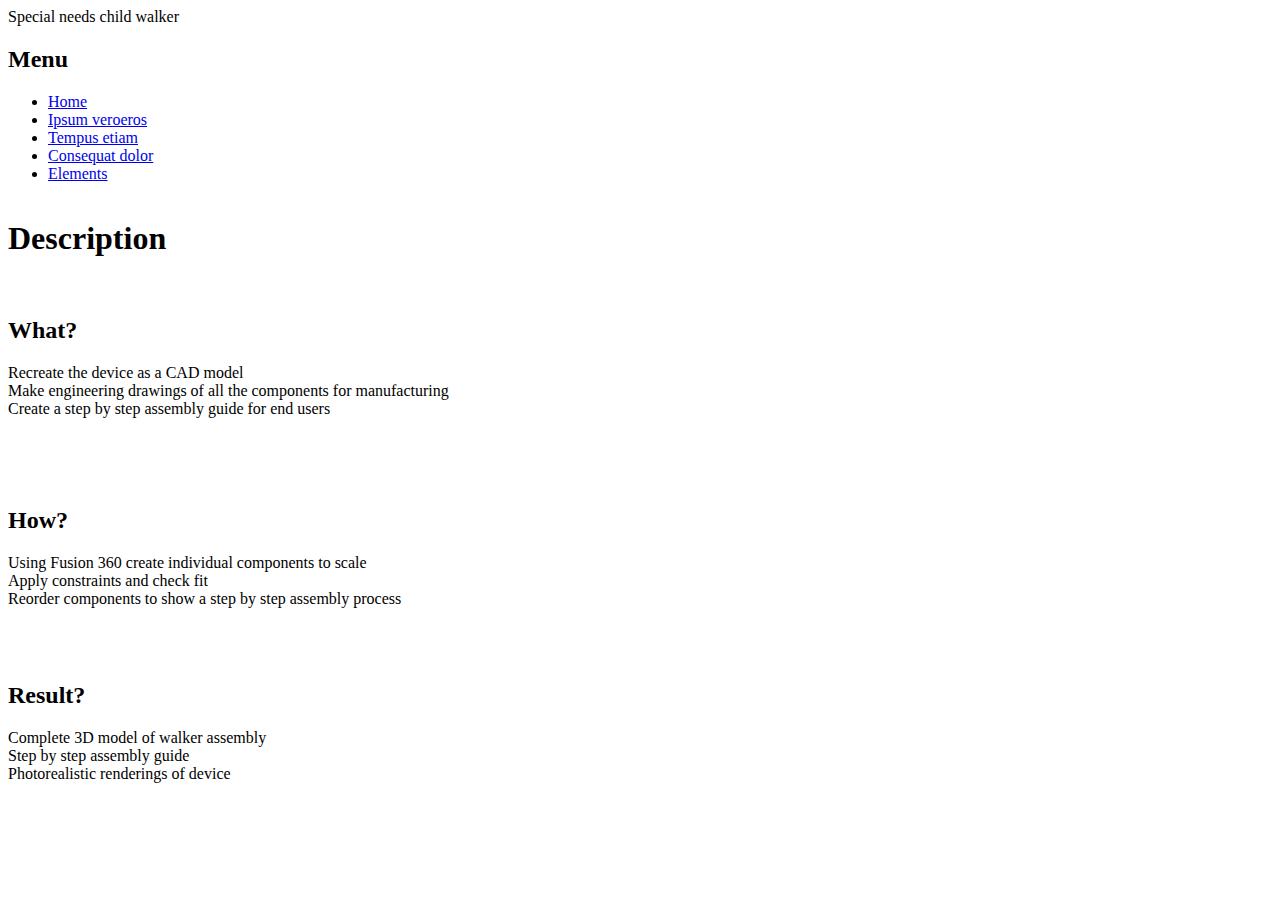
==== generic5.html @ 065f98c3 "Add files via upload" ====
<!DOCTYPE html>
<!--
	Phantom by HTML5 UP
	html5up.net | @ajlkn
	Free for personal and commercial use under the CCA 3.0 license (html5up.net/license)
-->
<html>
  <head>
    <title>Special needs child walker</title>
    <meta charset="utf-8" />
    <meta
      name="viewport"
      content="width=device-width, initial-scale=1, user-scalable=no"
    />
    <link rel="stylesheet" href="assets/css/main.css" />
    <noscript
      ><link rel="stylesheet" href="assets/css/noscript.css"
    /></noscript>
  </head>
  <body class="is-preload">
    <!-- Wrapper -->
    <div id="wrapper">
      <!-- Header -->
      <header id="header">
        <div class="inner">
          <!-- Logo -->
          <span class="logo"> Special needs child walker</span>
          </a>

          <!-- Nav -->
          
        </div>
      </header>

      <!-- Menu -->
      <nav id="menu">
        <h2>Menu</h2>
        <ul>
          <li><a href="index.html">Home</a></li>
          <li><a href="generic.html">Ipsum veroeros</a></li>
          <li><a href="generic.html">Tempus etiam</a></li>
          <li><a href="generic.html">Consequat dolor</a></li>
          <li><a href="elements.html">Elements</a></li>
        </ul>
      </nav>

      <!-- Main -->
      <div id="main">
        <div class="inner" style="overflow: hidden; display: inline-block;">
          <h1>Description</h1>
          <span class="image"><img src="images/W1.jpg" alt="" 
		
			/></span>
          <h2>What?</h2>
			<p>
            <li>Recreate the device as a CAD model</li>
			<li>Make engineering drawings of all the components for manufacturing</li>
			<li>Create a step by step assembly guide for end users</li>
          </p>
			<span class="image"><img src="images/W2.png" alt="" style="padding-bottom: 50px;" />
         
				<h2>How?</h2>
		 <li>Using Fusion 360 create individual components to scale</li>
			<li>Apply constraints and check fit</li>
			<li>Reorder components to show a step by step assembly process</li>
			<span class="Image"><img src="images/W3.jpg" alt="" style="padding-top: 25px; padding-bottom: 25px;" />
			<h2>Result?</h2>
			<li>Complete 3D model of walker assembly</li>
			<li>Step by step assembly guide</li>
			<li>Photorealistic renderings of device</li>
        </div>
      </div>

      <!-- Footer -->
      
    </div>

    <!-- Scripts -->
    <script src="assets/js/jquery.min.js"></script>
    <script src="assets/js/browser.min.js"></script>
    <script src="assets/js/breakpoints.min.js"></script>
    <script src="assets/js/util.js"></script>
    <script src="assets/js/main.js"></script>
  </body>
</html>
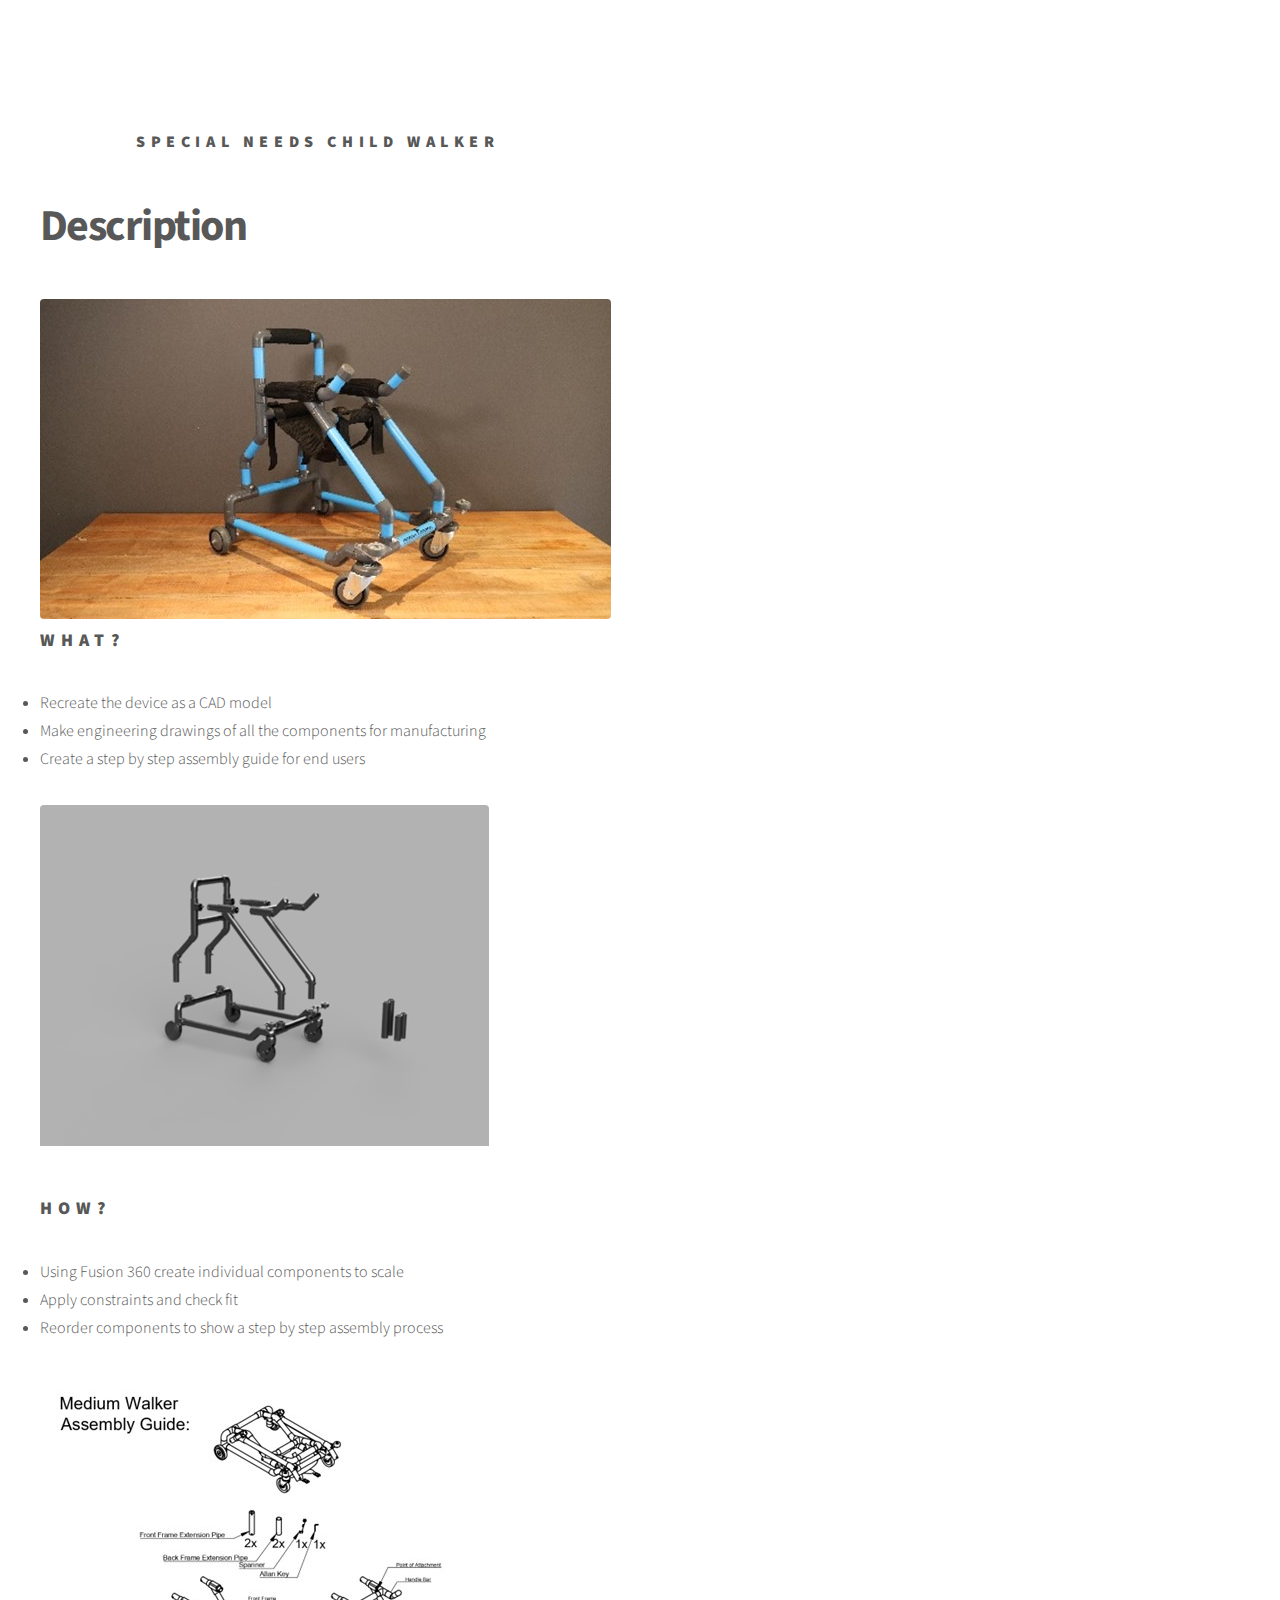
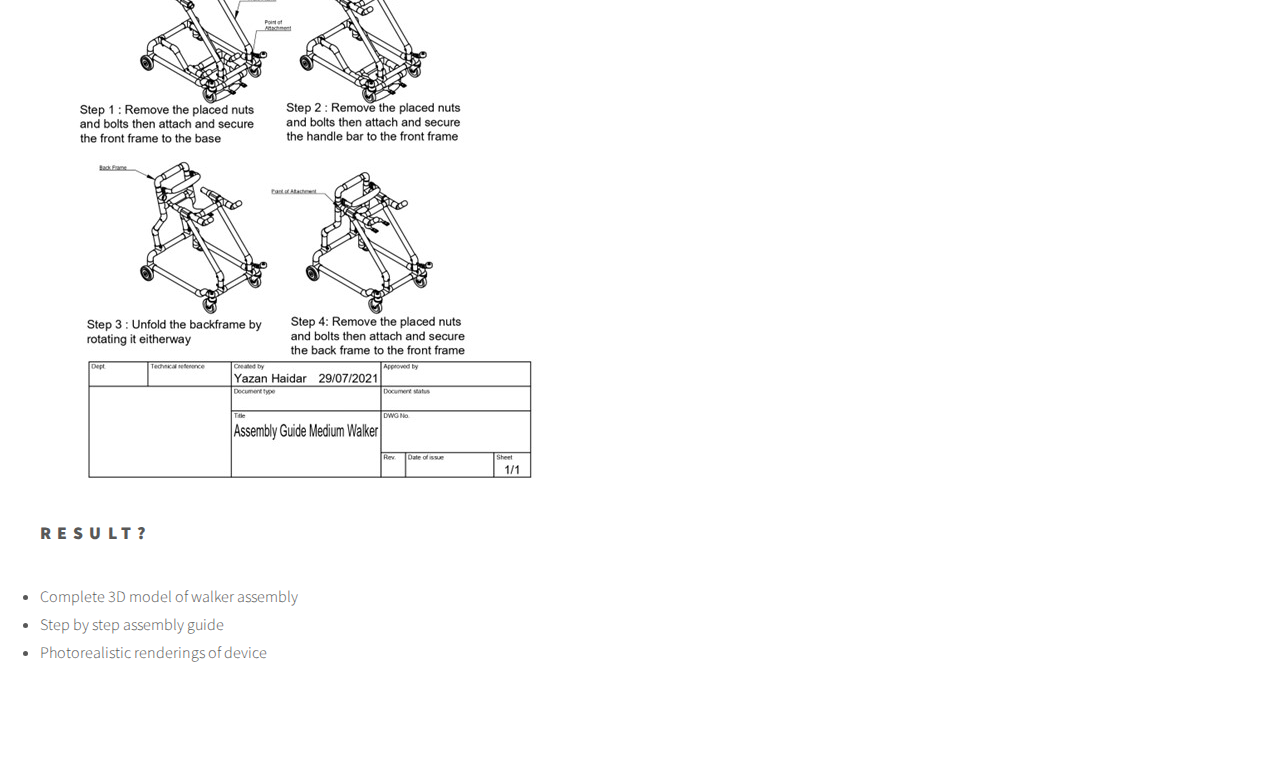
==== commit 926e50ba: "Update generic5.html" ====
--- a/generic5.html
+++ b/generic5.html
@@ -48,7 +48,7 @@
       <div id="main">
         <div class="inner" style="overflow: hidden; display: inline-block;">
           <h1>Description</h1>
-          <span class="image"><img src="images/W1.jpg" alt="" 
+          <span class="image"><img src="images/W1.JPG" alt="" 
 		
 			/></span>
           <h2>What?</h2>
--- a/assets/css/main.css
+++ b/assets/css/main.css
@@ -0,0 +1,3329 @@
+@import url(fontawesome-all.min.css);
+@import url("https://fonts.googleapis.com/css?family=Source+Sans+Pro:300,700,900");
+
+/*
+	Phantom by HTML5 UP
+	html5up.net | @ajlkn
+	Free for personal and commercial use under the CCA 3.0 license (html5up.net/license)
+*/
+
+html, body, div, span, applet, object,
+iframe, h1, h2, h3, h4, h5, h6, p, blockquote,
+pre, a, abbr, acronym, address, big, cite,
+code, del, dfn, em, img, ins, kbd, q, s, samp,
+small, strike, strong, sub, sup, tt, var, b,
+u, i, center, dl, dt, dd, ol, ul, li, fieldset,
+form, label, legend, table, caption, tbody,
+tfoot, thead, tr, th, td, article, aside,
+canvas, details, embed, figure, figcaption,
+footer, header, hgroup, menu, nav, output, ruby,
+section, summary, time, mark, audio, video {
+	margin: 0;
+	padding: 0;
+	border: 0;
+	font-size: 100%;
+	font: inherit;
+	vertical-align: baseline;}
+
+article, aside, details, figcaption, figure,
+footer, header, hgroup, menu, nav, section {
+	display: block;}
+
+body {
+	line-height: 1;
+}
+
+ol, ul {
+	list-style: none;
+}
+
+blockquote, q {
+	quotes: none;
+}
+
+	blockquote:before, blockquote:after, q:before, q:after {
+		content: '';
+		content: none;
+	}
+
+table {
+	border-collapse: collapse;
+	border-spacing: 0;
+}
+
+body {
+	-webkit-text-size-adjust: none;
+}
+
+mark {
+	background-color: transparent;
+	color: inherit;
+}
+
+input::-moz-focus-inner {
+	border: 0;
+	padding: 0;
+}
+
+input, select, textarea {
+	-moz-appearance: none;
+	-webkit-appearance: none;
+	-ms-appearance: none;
+	appearance: none;
+}
+
+/* Basic */
+
+	@-ms-viewport {
+		width: device-width;
+	}
+
+	body {
+		-ms-overflow-style: scrollbar;
+	}
+
+	@media screen and (max-width: 480px) {
+
+		html, body {
+			min-width: 320px;
+		}
+
+	}
+
+	html {
+		box-sizing: border-box;
+	}
+
+	*, *:before, *:after {
+		box-sizing: inherit;
+	}
+
+	body {
+		background: #ffffff;
+	}
+
+		body.is-preload *, body.is-preload *:before, body.is-preload *:after {
+			-moz-animation: none !important;
+			-webkit-animation: none !important;
+			-ms-animation: none !important;
+			animation: none !important;
+			-moz-transition: none !important;
+			-webkit-transition: none !important;
+			-ms-transition: none !important;
+			transition: none !important;
+		}
+
+/* Type */
+
+	body, input, select, textarea {
+		color: #585858;
+		font-family: "Source Sans Pro", Helvetica, sans-serif;
+		font-size: 16pt;
+		font-weight: 300;
+		line-height: 1.75;
+	}
+
+		@media screen and (max-width: 1680px) {
+
+			body, input, select, textarea {
+				font-size: 14pt;
+			}
+
+		}
+
+		@media screen and (max-width: 1280px) {
+
+			body, input, select, textarea {
+				font-size: 12pt;
+			}
+
+		}
+
+	a {
+		-moz-transition: border-bottom-color 0.2s ease, color 0.2s ease;
+		-webkit-transition: border-bottom-color 0.2s ease, color 0.2s ease;
+		-ms-transition: border-bottom-color 0.2s ease, color 0.2s ease;
+		transition: border-bottom-color 0.2s ease, color 0.2s ease;
+		text-decoration: none;
+		color: #585858;
+		border-bottom: dotted 1px rgba(88, 88, 88, 0.5);
+	}
+
+		a:hover {
+			border-bottom-color: transparent;
+			color: #f2849e !important;
+		}
+
+	strong, b {
+		font-weight: 900;
+	}
+
+	em, i {
+		font-style: italic;
+	}
+
+	p {
+		margin: 0 0 2em 0;
+	}
+
+	h1 {
+		font-size: 2.75em;
+		font-weight: 700;
+		line-height: 1.3;
+		margin: 0 0 1em 0;
+		letter-spacing: -0.035em;
+	}
+
+		h1 a {
+			color: inherit;
+		}
+
+		@media screen and (max-width: 736px) {
+
+			h1 {
+				font-size: 2em;
+				margin: 0 0 1em 0;
+			}
+
+		}
+
+		@media screen and (max-width: 360px) {
+
+			h1 {
+				font-size: 1.75em;
+			}
+
+		}
+
+	h2, h3, h4, h5, h6 {
+		font-weight: 900;
+		line-height: 1.5;
+		margin: 0 0 2em 0;
+		text-transform: uppercase;
+		letter-spacing: 0.35em;
+	}
+
+		h2 a, h3 a, h4 a, h5 a, h6 a {
+			color: inherit;
+		}
+
+	h2 {
+		font-size: 1.1em;
+	}
+
+	h3 {
+		font-size: 1em;
+	}
+
+	h4 {
+		font-size: 0.8em;
+	}
+
+	h5 {
+		font-size: 0.8em;
+	}
+
+	h6 {
+		font-size: 0.8em;
+	}
+
+	@media screen and (max-width: 980px) {
+
+		h1 br, h2 br, h3 br, h4 br, h5 br, h6 br {
+			display: none;
+		}
+
+	}
+
+	@media screen and (max-width: 736px) {
+
+		h2 {
+			font-size: 1em;
+		}
+
+		h3 {
+			font-size: 0.8em;
+		}
+
+	}
+
+	sub {
+		font-size: 0.8em;
+		position: relative;
+		top: 0.5em;
+	}
+
+	sup {
+		font-size: 0.8em;
+		position: relative;
+		top: -0.5em;
+	}
+
+	blockquote {
+		border-left: solid 4px #c9c9c9;
+		font-style: italic;
+		margin: 0 0 2em 0;
+		padding: 0.5em 0 0.5em 2em;
+	}
+
+	code {
+		background: rgba(144, 144, 144, 0.075);
+		border-radius: 4px;
+		border: solid 1px #c9c9c9;
+		font-family: "Courier New", monospace;
+		font-size: 0.9em;
+		margin: 0 0.25em;
+		padding: 0.25em 0.65em;
+	}
+
+	pre {
+		-webkit-overflow-scrolling: touch;
+		font-family: "Courier New", monospace;
+		font-size: 0.9em;
+		margin: 0 0 2em 0;
+	}
+
+		pre code {
+			display: block;
+			line-height: 1.75;
+			padding: 1em 1.5em;
+			overflow-x: auto;
+		}
+
+	hr {
+		border: 0;
+		border-bottom: solid 1px #c9c9c9;
+		margin: 2em 0;
+	}
+
+		hr.major {
+			margin: 3em 0;
+		}
+
+	.align-left {
+		text-align: left;
+	}
+
+	.align-center {
+		text-align: center;
+	}
+
+	.align-right {
+		text-align: right;
+	}
+
+/* Row */
+
+	.row {
+		display: flex;
+		flex-wrap: wrap;
+		box-sizing: border-box;
+		align-items: stretch;
+	}
+
+		.row > * {
+			box-sizing: border-box;
+		}
+
+		.row.gtr-uniform > * > :last-child {
+			margin-bottom: 0;
+		}
+
+		.row.aln-left {
+			justify-content: flex-start;
+		}
+
+		.row.aln-center {
+			justify-content: center;
+		}
+
+		.row.aln-right {
+			justify-content: flex-end;
+		}
+
+		.row.aln-top {
+			align-items: flex-start;
+		}
+
+		.row.aln-middle {
+			align-items: center;
+		}
+
+		.row.aln-bottom {
+			align-items: flex-end;
+		}
+
+		.row > .imp {
+			order: -1;
+		}
+
+		.row > .col-1 {
+			width: 8.33333%;
+		}
+
+		.row > .off-1 {
+			margin-left: 8.33333%;
+		}
+
+		.row > .col-2 {
+			width: 16.66667%;
+		}
+
+		.row > .off-2 {
+			margin-left: 16.66667%;
+		}
+
+		.row > .col-3 {
+			width: 25%;
+		}
+
+		.row > .off-3 {
+			margin-left: 25%;
+		}
+
+		.row > .col-4 {
+			width: 33.33333%;
+		}
+
+		.row > .off-4 {
+			margin-left: 33.33333%;
+		}
+
+		.row > .col-5 {
+			width: 41.66667%;
+		}
+
+		.row > .off-5 {
+			margin-left: 41.66667%;
+		}
+
+		.row > .col-6 {
+			width: 50%;
+		}
+
+		.row > .off-6 {
+			margin-left: 50%;
+		}
+
+		.row > .col-7 {
+			width: 58.33333%;
+		}
+
+		.row > .off-7 {
+			margin-left: 58.33333%;
+		}
+
+		.row > .col-8 {
+			width: 66.66667%;
+		}
+
+		.row > .off-8 {
+			margin-left: 66.66667%;
+		}
+
+		.row > .col-9 {
+			width: 75%;
+		}
+
+		.row > .off-9 {
+			margin-left: 75%;
+		}
+
+		.row > .col-10 {
+			width: 83.33333%;
+		}
+
+		.row > .off-10 {
+			margin-left: 83.33333%;
+		}
+
+		.row > .col-11 {
+			width: 91.66667%;
+		}
+
+		.row > .off-11 {
+			margin-left: 91.66667%;
+		}
+
+		.row > .col-12 {
+			width: 100%;
+		}
+
+		.row > .off-12 {
+			margin-left: 100%;
+		}
+
+		.row.gtr-0 {
+			margin-top: 0;
+			margin-left: 0em;
+		}
+
+			.row.gtr-0 > * {
+				padding: 0 0 0 0em;
+			}
+
+			.row.gtr-0.gtr-uniform {
+				margin-top: 0em;
+			}
+
+				.row.gtr-0.gtr-uniform > * {
+					padding-top: 0em;
+				}
+
+		.row.gtr-25 {
+			margin-top: 0;
+			margin-left: -0.5em;
+		}
+
+			.row.gtr-25 > * {
+				padding: 0 0 0 0.5em;
+			}
+
+			.row.gtr-25.gtr-uniform {
+				margin-top: -0.5em;
+			}
+
+				.row.gtr-25.gtr-uniform > * {
+					padding-top: 0.5em;
+				}
+
+		.row.gtr-50 {
+			margin-top: 0;
+			margin-left: -1em;
+		}
+
+			.row.gtr-50 > * {
+				padding: 0 0 0 1em;
+			}
+
+			.row.gtr-50.gtr-uniform {
+				margin-top: -1em;
+			}
+
+				.row.gtr-50.gtr-uniform > * {
+					padding-top: 1em;
+				}
+
+		.row {
+			margin-top: 0;
+			margin-left: -2em;
+		}
+
+			.row > * {
+				padding: 0 0 0 2em;
+			}
+
+			.row.gtr-uniform {
+				margin-top: -2em;
+			}
+
+				.row.gtr-uniform > * {
+					padding-top: 2em;
+				}
+
+		.row.gtr-150 {
+			margin-top: 0;
+			margin-left: -3em;
+		}
+
+			.row.gtr-150 > * {
+				padding: 0 0 0 3em;
+			}
+
+			.row.gtr-150.gtr-uniform {
+				margin-top: -3em;
+			}
+
+				.row.gtr-150.gtr-uniform > * {
+					padding-top: 3em;
+				}
+
+		.row.gtr-200 {
+			margin-top: 0;
+			margin-left: -4em;
+		}
+
+			.row.gtr-200 > * {
+				padding: 0 0 0 4em;
+			}
+
+			.row.gtr-200.gtr-uniform {
+				margin-top: -4em;
+			}
+
+				.row.gtr-200.gtr-uniform > * {
+					padding-top: 4em;
+				}
+
+		@media screen and (max-width: 1680px) {
+
+			.row {
+				display: flex;
+				flex-wrap: wrap;
+				box-sizing: border-box;
+				align-items: stretch;
+			}
+
+				.row > * {
+					box-sizing: border-box;
+				}
+
+				.row.gtr-uniform > * > :last-child {
+					margin-bottom: 0;
+				}
+
+				.row.aln-left {
+					justify-content: flex-start;
+				}
+
+				.row.aln-center {
+					justify-content: center;
+				}
+
+				.row.aln-right {
+					justify-content: flex-end;
+				}
+
+				.row.aln-top {
+					align-items: flex-start;
+				}
+
+				.row.aln-middle {
+					align-items: center;
+				}
+
+				.row.aln-bottom {
+					align-items: flex-end;
+				}
+
+				.row > .imp-xlarge {
+					order: -1;
+				}
+
+				.row > .col-1-xlarge {
+					width: 8.33333%;
+				}
+
+				.row > .off-1-xlarge {
+					margin-left: 8.33333%;
+				}
+
+				.row > .col-2-xlarge {
+					width: 16.66667%;
+				}
+
+				.row > .off-2-xlarge {
+					margin-left: 16.66667%;
+				}
+
+				.row > .col-3-xlarge {
+					width: 25%;
+				}
+
+				.row > .off-3-xlarge {
+					margin-left: 25%;
+				}
+
+				.row > .col-4-xlarge {
+					width: 33.33333%;
+				}
+
+				.row > .off-4-xlarge {
+					margin-left: 33.33333%;
+				}
+
+				.row > .col-5-xlarge {
+					width: 41.66667%;
+				}
+
+				.row > .off-5-xlarge {
+					margin-left: 41.66667%;
+				}
+
+				.row > .col-6-xlarge {
+					width: 50%;
+				}
+
+				.row > .off-6-xlarge {
+					margin-left: 50%;
+				}
+
+				.row > .col-7-xlarge {
+					width: 58.33333%;
+				}
+
+				.row > .off-7-xlarge {
+					margin-left: 58.33333%;
+				}
+
+				.row > .col-8-xlarge {
+					width: 66.66667%;
+				}
+
+				.row > .off-8-xlarge {
+					margin-left: 66.66667%;
+				}
+
+				.row > .col-9-xlarge {
+					width: 75%;
+				}
+
+				.row > .off-9-xlarge {
+					margin-left: 75%;
+				}
+
+				.row > .col-10-xlarge {
+					width: 83.33333%;
+				}
+
+				.row > .off-10-xlarge {
+					margin-left: 83.33333%;
+				}
+
+				.row > .col-11-xlarge {
+					width: 91.66667%;
+				}
+
+				.row > .off-11-xlarge {
+					margin-left: 91.66667%;
+				}
+
+				.row > .col-12-xlarge {
+					width: 100%;
+				}
+
+				.row > .off-12-xlarge {
+					margin-left: 100%;
+				}
+
+				.row.gtr-0 {
+					margin-top: 0;
+					margin-left: 0em;
+				}
+
+					.row.gtr-0 > * {
+						padding: 0 0 0 0em;
+					}
+
+					.row.gtr-0.gtr-uniform {
+						margin-top: 0em;
+					}
+
+						.row.gtr-0.gtr-uniform > * {
+							padding-top: 0em;
+						}
+
+				.row.gtr-25 {
+					margin-top: 0;
+					margin-left: -0.5em;
+				}
+
+					.row.gtr-25 > * {
+						padding: 0 0 0 0.5em;
+					}
+
+					.row.gtr-25.gtr-uniform {
+						margin-top: -0.5em;
+					}
+
+						.row.gtr-25.gtr-uniform > * {
+							padding-top: 0.5em;
+						}
+
+				.row.gtr-50 {
+					margin-top: 0;
+					margin-left: -1em;
+				}
+
+					.row.gtr-50 > * {
+						padding: 0 0 0 1em;
+					}
+
+					.row.gtr-50.gtr-uniform {
+						margin-top: -1em;
+					}
+
+						.row.gtr-50.gtr-uniform > * {
+							padding-top: 1em;
+						}
+
+				.row {
+					margin-top: 0;
+					margin-left: -2em;
+				}
+
+					.row > * {
+						padding: 0 0 0 2em;
+					}
+
+					.row.gtr-uniform {
+						margin-top: -2em;
+					}
+
+						.row.gtr-uniform > * {
+							padding-top: 2em;
+						}
+
+				.row.gtr-150 {
+					margin-top: 0;
+					margin-left: -3em;
+				}
+
+					.row.gtr-150 > * {
+						padding: 0 0 0 3em;
+					}
+
+					.row.gtr-150.gtr-uniform {
+						margin-top: -3em;
+					}
+
+						.row.gtr-150.gtr-uniform > * {
+							padding-top: 3em;
+						}
+
+				.row.gtr-200 {
+					margin-top: 0;
+					margin-left: -4em;
+				}
+
+					.row.gtr-200 > * {
+						padding: 0 0 0 4em;
+					}
+
+					.row.gtr-200.gtr-uniform {
+						margin-top: -4em;
+					}
+
+						.row.gtr-200.gtr-uniform > * {
+							padding-top: 4em;
+						}
+
+		}
+
+		@media screen and (max-width: 1280px) {
+
+			.row {
+				display: flex;
+				flex-wrap: wrap;
+				box-sizing: border-box;
+				align-items: stretch;
+			}
+
+				.row > * {
+					box-sizing: border-box;
+				}
+
+				.row.gtr-uniform > * > :last-child {
+					margin-bottom: 0;
+				}
+
+				.row.aln-left {
+					justify-content: flex-start;
+				}
+
+				.row.aln-center {
+					justify-content: center;
+				}
+
+				.row.aln-right {
+					justify-content: flex-end;
+				}
+
+				.row.aln-top {
+					align-items: flex-start;
+				}
+
+				.row.aln-middle {
+					align-items: center;
+				}
+
+				.row.aln-bottom {
+					align-items: flex-end;
+				}
+
+				.row > .imp-large {
+					order: -1;
+				}
+
+				.row > .col-1-large {
+					width: 8.33333%;
+				}
+
+				.row > .off-1-large {
+					margin-left: 8.33333%;
+				}
+
+				.row > .col-2-large {
+					width: 16.66667%;
+				}
+
+				.row > .off-2-large {
+					margin-left: 16.66667%;
+				}
+
+				.row > .col-3-large {
+					width: 25%;
+				}
+
+				.row > .off-3-large {
+					margin-left: 25%;
+				}
+
+				.row > .col-4-large {
+					width: 33.33333%;
+				}
+
+				.row > .off-4-large {
+					margin-left: 33.33333%;
+				}
+
+				.row > .col-5-large {
+					width: 41.66667%;
+				}
+
+				.row > .off-5-large {
+					margin-left: 41.66667%;
+				}
+
+				.row > .col-6-large {
+					width: 50%;
+				}
+
+				.row > .off-6-large {
+					margin-left: 50%;
+				}
+
+				.row > .col-7-large {
+					width: 58.33333%;
+				}
+
+				.row > .off-7-large {
+					margin-left: 58.33333%;
+				}
+
+				.row > .col-8-large {
+					width: 66.66667%;
+				}
+
+				.row > .off-8-large {
+					margin-left: 66.66667%;
+				}
+
+				.row > .col-9-large {
+					width: 75%;
+				}
+
+				.row > .off-9-large {
+					margin-left: 75%;
+				}
+
+				.row > .col-10-large {
+					width: 83.33333%;
+				}
+
+				.row > .off-10-large {
+					margin-left: 83.33333%;
+				}
+
+				.row > .col-11-large {
+					width: 91.66667%;
+				}
+
+				.row > .off-11-large {
+					margin-left: 91.66667%;
+				}
+
+				.row > .col-12-large {
+					width: 100%;
+				}
+
+				.row > .off-12-large {
+					margin-left: 100%;
+				}
+
+				.row.gtr-0 {
+					margin-top: 0;
+					margin-left: 0em;
+				}
+
+					.row.gtr-0 > * {
+						padding: 0 0 0 0em;
+					}
+
+					.row.gtr-0.gtr-uniform {
+						margin-top: 0em;
+					}
+
+						.row.gtr-0.gtr-uniform > * {
+							padding-top: 0em;
+						}
+
+				.row.gtr-25 {
+					margin-top: 0;
+					margin-left: -0.5em;
+				}
+
+					.row.gtr-25 > * {
+						padding: 0 0 0 0.5em;
+					}
+
+					.row.gtr-25.gtr-uniform {
+						margin-top: -0.5em;
+					}
+
+						.row.gtr-25.gtr-uniform > * {
+							padding-top: 0.5em;
+						}
+
+				.row.gtr-50 {
+					margin-top: 0;
+					margin-left: -1em;
+				}
+
+					.row.gtr-50 > * {
+						padding: 0 0 0 1em;
+					}
+
+					.row.gtr-50.gtr-uniform {
+						margin-top: -1em;
+					}
+
+						.row.gtr-50.gtr-uniform > * {
+							padding-top: 1em;
+						}
+
+				.row {
+					margin-top: 0;
+					margin-left: -2em;
+				}
+
+					.row > * {
+						padding: 0 0 0 2em;
+					}
+
+					.row.gtr-uniform {
+						margin-top: -2em;
+					}
+
+						.row.gtr-uniform > * {
+							padding-top: 2em;
+						}
+
+				.row.gtr-150 {
+					margin-top: 0;
+					margin-left: -3em;
+				}
+
+					.row.gtr-150 > * {
+						padding: 0 0 0 3em;
+					}
+
+					.row.gtr-150.gtr-uniform {
+						margin-top: -3em;
+					}
+
+						.row.gtr-150.gtr-uniform > * {
+							padding-top: 3em;
+						}
+
+				.row.gtr-200 {
+					margin-top: 0;
+					margin-left: -4em;
+				}
+
+					.row.gtr-200 > * {
+						padding: 0 0 0 4em;
+					}
+
+					.row.gtr-200.gtr-uniform {
+						margin-top: -4em;
+					}
+
+						.row.gtr-200.gtr-uniform > * {
+							padding-top: 4em;
+						}
+
+		}
+
+		@media screen and (max-width: 980px) {
+
+			.row {
+				display: flex;
+				flex-wrap: wrap;
+				box-sizing: border-box;
+				align-items: stretch;
+			}
+
+				.row > * {
+					box-sizing: border-box;
+				}
+
+				.row.gtr-uniform > * > :last-child {
+					margin-bottom: 0;
+				}
+
+				.row.aln-left {
+					justify-content: flex-start;
+				}
+
+				.row.aln-center {
+					justify-content: center;
+				}
+
+				.row.aln-right {
+					justify-content: flex-end;
+				}
+
+				.row.aln-top {
+					align-items: flex-start;
+				}
+
+				.row.aln-middle {
+					align-items: center;
+				}
+
+				.row.aln-bottom {
+					align-items: flex-end;
+				}
+
+				.row > .imp-medium {
+					order: -1;
+				}
+
+				.row > .col-1-medium {
+					width: 8.33333%;
+				}
+
+				.row > .off-1-medium {
+					margin-left: 8.33333%;
+				}
+
+				.row > .col-2-medium {
+					width: 16.66667%;
+				}
+
+				.row > .off-2-medium {
+					margin-left: 16.66667%;
+				}
+
+				.row > .col-3-medium {
+					width: 25%;
+				}
+
+				.row > .off-3-medium {
+					margin-left: 25%;
+				}
+
+				.row > .col-4-medium {
+					width: 33.33333%;
+				}
+
+				.row > .off-4-medium {
+					margin-left: 33.33333%;
+				}
+
+				.row > .col-5-medium {
+					width: 41.66667%;
+				}
+
+				.row > .off-5-medium {
+					margin-left: 41.66667%;
+				}
+
+				.row > .col-6-medium {
+					width: 50%;
+				}
+
+				.row > .off-6-medium {
+					margin-left: 50%;
+				}
+
+				.row > .col-7-medium {
+					width: 58.33333%;
+				}
+
+				.row > .off-7-medium {
+					margin-left: 58.33333%;
+				}
+
+				.row > .col-8-medium {
+					width: 66.66667%;
+				}
+
+				.row > .off-8-medium {
+					margin-left: 66.66667%;
+				}
+
+				.row > .col-9-medium {
+					width: 75%;
+				}
+
+				.row > .off-9-medium {
+					margin-left: 75%;
+				}
+
+				.row > .col-10-medium {
+					width: 83.33333%;
+				}
+
+				.row > .off-10-medium {
+					margin-left: 83.33333%;
+				}
+
+				.row > .col-11-medium {
+					width: 91.66667%;
+				}
+
+				.row > .off-11-medium {
+					margin-left: 91.66667%;
+				}
+
+				.row > .col-12-medium {
+					width: 100%;
+				}
+
+				.row > .off-12-medium {
+					margin-left: 100%;
+				}
+
+				.row.gtr-0 {
+					margin-top: 0;
+					margin-left: 0em;
+				}
+
+					.row.gtr-0 > * {
+						padding: 0 0 0 0em;
+					}
+
+					.row.gtr-0.gtr-uniform {
+						margin-top: 0em;
+					}
+
+						.row.gtr-0.gtr-uniform > * {
+							padding-top: 0em;
+						}
+
+				.row.gtr-25 {
+					margin-top: 0;
+					margin-left: -0.375em;
+				}
+
+					.row.gtr-25 > * {
+						padding: 0 0 0 0.375em;
+					}
+
+					.row.gtr-25.gtr-uniform {
+						margin-top: -0.375em;
+					}
+
+						.row.gtr-25.gtr-uniform > * {
+							padding-top: 0.375em;
+						}
+
+				.row.gtr-50 {
+					margin-top: 0;
+					margin-left: -0.75em;
+				}
+
+					.row.gtr-50 > * {
+						padding: 0 0 0 0.75em;
+					}
+
+					.row.gtr-50.gtr-uniform {
+						margin-top: -0.75em;
+					}
+
+						.row.gtr-50.gtr-uniform > * {
+							padding-top: 0.75em;
+						}
+
+				.row {
+					margin-top: 0;
+					margin-left: -1.5em;
+				}
+
+					.row > * {
+						padding: 0 0 0 1.5em;
+					}
+
+					.row.gtr-uniform {
+						margin-top: -1.5em;
+					}
+
+						.row.gtr-uniform > * {
+							padding-top: 1.5em;
+						}
+
+				.row.gtr-150 {
+					margin-top: 0;
+					margin-left: -2.25em;
+				}
+
+					.row.gtr-150 > * {
+						padding: 0 0 0 2.25em;
+					}
+
+					.row.gtr-150.gtr-uniform {
+						margin-top: -2.25em;
+					}
+
+						.row.gtr-150.gtr-uniform > * {
+							padding-top: 2.25em;
+						}
+
+				.row.gtr-200 {
+					margin-top: 0;
+					margin-left: -3em;
+				}
+
+					.row.gtr-200 > * {
+						padding: 0 0 0 3em;
+					}
+
+					.row.gtr-200.gtr-uniform {
+						margin-top: -3em;
+					}
+
+						.row.gtr-200.gtr-uniform > * {
+							padding-top: 3em;
+						}
+
+		}
+
+		@media screen and (max-width: 736px) {
+
+			.row {
+				display: flex;
+				flex-wrap: wrap;
+				box-sizing: border-box;
+				align-items: stretch;
+			}
+
+				.row > * {
+					box-sizing: border-box;
+				}
+
+				.row.gtr-uniform > * > :last-child {
+					margin-bottom: 0;
+				}
+
+				.row.aln-left {
+					justify-content: flex-start;
+				}
+
+				.row.aln-center {
+					justify-content: center;
+				}
+
+				.row.aln-right {
+					justify-content: flex-end;
+				}
+
+				.row.aln-top {
+					align-items: flex-start;
+				}
+
+				.row.aln-middle {
+					align-items: center;
+				}
+
+				.row.aln-bottom {
+					align-items: flex-end;
+				}
+
+				.row > .imp-small {
+					order: -1;
+				}
+
+				.row > .col-1-small {
+					width: 8.33333%;
+				}
+
+				.row > .off-1-small {
+					margin-left: 8.33333%;
+				}
+
+				.row > .col-2-small {
+					width: 16.66667%;
+				}
+
+				.row > .off-2-small {
+					margin-left: 16.66667%;
+				}
+
+				.row > .col-3-small {
+					width: 25%;
+				}
+
+				.row > .off-3-small {
+					margin-left: 25%;
+				}
+
+				.row > .col-4-small {
+					width: 33.33333%;
+				}
+
+				.row > .off-4-small {
+					margin-left: 33.33333%;
+				}
+
+				.row > .col-5-small {
+					width: 41.66667%;
+				}
+
+				.row > .off-5-small {
+					margin-left: 41.66667%;
+				}
+
+				.row > .col-6-small {
+					width: 50%;
+				}
+
+				.row > .off-6-small {
+					margin-left: 50%;
+				}
+
+				.row > .col-7-small {
+					width: 58.33333%;
+				}
+
+				.row > .off-7-small {
+					margin-left: 58.33333%;
+				}
+
+				.row > .col-8-small {
+					width: 66.66667%;
+				}
+
+				.row > .off-8-small {
+					margin-left: 66.66667%;
+				}
+
+				.row > .col-9-small {
+					width: 75%;
+				}
+
+				.row > .off-9-small {
+					margin-left: 75%;
+				}
+
+				.row > .col-10-small {
+					width: 83.33333%;
+				}
+
+				.row > .off-10-small {
+					margin-left: 83.33333%;
+				}
+
+				.row > .col-11-small {
+					width: 91.66667%;
+				}
+
+				.row > .off-11-small {
+					margin-left: 91.66667%;
+				}
+
+				.row > .col-12-small {
+					width: 100%;
+				}
+
+				.row > .off-12-small {
+					margin-left: 100%;
+				}
+
+				.row.gtr-0 {
+					margin-top: 0;
+					margin-left: 0em;
+				}
+
+					.row.gtr-0 > * {
+						padding: 0 0 0 0em;
+					}
+
+					.row.gtr-0.gtr-uniform {
+						margin-top: 0em;
+					}
+
+						.row.gtr-0.gtr-uniform > * {
+							padding-top: 0em;
+						}
+
+				.row.gtr-25 {
+					margin-top: 0;
+					margin-left: -0.25em;
+				}
+
+					.row.gtr-25 > * {
+						padding: 0 0 0 0.25em;
+					}
+
+					.row.gtr-25.gtr-uniform {
+						margin-top: -0.25em;
+					}
+
+						.row.gtr-25.gtr-uniform > * {
+							padding-top: 0.25em;
+						}
+
+				.row.gtr-50 {
+					margin-top: 0;
+					margin-left: -0.5em;
+				}
+
+					.row.gtr-50 > * {
+						padding: 0 0 0 0.5em;
+					}
+
+					.row.gtr-50.gtr-uniform {
+						margin-top: -0.5em;
+					}
+
+						.row.gtr-50.gtr-uniform > * {
+							padding-top: 0.5em;
+						}
+
+				.row {
+					margin-top: 0;
+					margin-left: -1em;
+				}
+
+					.row > * {
+						padding: 0 0 0 1em;
+					}
+
+					.row.gtr-uniform {
+						margin-top: -1em;
+					}
+
+						.row.gtr-uniform > * {
+							padding-top: 1em;
+						}
+
+				.row.gtr-150 {
+					margin-top: 0;
+					margin-left: -1.5em;
+				}
+
+					.row.gtr-150 > * {
+						padding: 0 0 0 1.5em;
+					}
+
+					.row.gtr-150.gtr-uniform {
+						margin-top: -1.5em;
+					}
+
+						.row.gtr-150.gtr-uniform > * {
+							padding-top: 1.5em;
+						}
+
+				.row.gtr-200 {
+					margin-top: 0;
+					margin-left: -2em;
+				}
+
+					.row.gtr-200 > * {
+						padding: 0 0 0 2em;
+					}
+
+					.row.gtr-200.gtr-uniform {
+						margin-top: -2em;
+					}
+
+						.row.gtr-200.gtr-uniform > * {
+							padding-top: 2em;
+						}
+
+		}
+
+		@media screen and (max-width: 480px) {
+
+			.row {
+				display: flex;
+				flex-wrap: wrap;
+				box-sizing: border-box;
+				align-items: stretch;
+			}
+
+				.row > * {
+					box-sizing: border-box;
+				}
+
+				.row.gtr-uniform > * > :last-child {
+					margin-bottom: 0;
+				}
+
+				.row.aln-left {
+					justify-content: flex-start;
+				}
+
+				.row.aln-center {
+					justify-content: center;
+				}
+
+				.row.aln-right {
+					justify-content: flex-end;
+				}
+
+				.row.aln-top {
+					align-items: flex-start;
+				}
+
+				.row.aln-middle {
+					align-items: center;
+				}
+
+				.row.aln-bottom {
+					align-items: flex-end;
+				}
+
+				.row > .imp-xsmall {
+					order: -1;
+				}
+
+				.row > .col-1-xsmall {
+					width: 8.33333%;
+				}
+
+				.row > .off-1-xsmall {
+					margin-left: 8.33333%;
+				}
+
+				.row > .col-2-xsmall {
+					width: 16.66667%;
+				}
+
+				.row > .off-2-xsmall {
+					margin-left: 16.66667%;
+				}
+
+				.row > .col-3-xsmall {
+					width: 25%;
+				}
+
+				.row > .off-3-xsmall {
+					margin-left: 25%;
+				}
+
+				.row > .col-4-xsmall {
+					width: 33.33333%;
+				}
+
+				.row > .off-4-xsmall {
+					margin-left: 33.33333%;
+				}
+
+				.row > .col-5-xsmall {
+					width: 41.66667%;
+				}
+
+				.row > .off-5-xsmall {
+					margin-left: 41.66667%;
+				}
+
+				.row > .col-6-xsmall {
+					width: 50%;
+				}
+
+				.row > .off-6-xsmall {
+					margin-left: 50%;
+				}
+
+				.row > .col-7-xsmall {
+					width: 58.33333%;
+				}
+
+				.row > .off-7-xsmall {
+					margin-left: 58.33333%;
+				}
+
+				.row > .col-8-xsmall {
+					width: 66.66667%;
+				}
+
+				.row > .off-8-xsmall {
+					margin-left: 66.66667%;
+				}
+
+				.row > .col-9-xsmall {
+					width: 75%;
+				}
+
+				.row > .off-9-xsmall {
+					margin-left: 75%;
+				}
+
+				.row > .col-10-xsmall {
+					width: 83.33333%;
+				}
+
+				.row > .off-10-xsmall {
+					margin-left: 83.33333%;
+				}
+
+				.row > .col-11-xsmall {
+					width: 91.66667%;
+				}
+
+				.row > .off-11-xsmall {
+					margin-left: 91.66667%;
+				}
+
+				.row > .col-12-xsmall {
+					width: 100%;
+				}
+
+				.row > .off-12-xsmall {
+					margin-left: 100%;
+				}
+
+				.row.gtr-0 {
+					margin-top: 0;
+					margin-left: 0em;
+				}
+
+					.row.gtr-0 > * {
+						padding: 0 0 0 0em;
+					}
+
+					.row.gtr-0.gtr-uniform {
+						margin-top: 0em;
+					}
+
+						.row.gtr-0.gtr-uniform > * {
+							padding-top: 0em;
+						}
+
+				.row.gtr-25 {
+					margin-top: 0;
+					margin-left: -0.25em;
+				}
+
+					.row.gtr-25 > * {
+						padding: 0 0 0 0.25em;
+					}
+
+					.row.gtr-25.gtr-uniform {
+						margin-top: -0.25em;
+					}
+
+						.row.gtr-25.gtr-uniform > * {
+							padding-top: 0.25em;
+						}
+
+				.row.gtr-50 {
+					margin-top: 0;
+					margin-left: -0.5em;
+				}
+
+					.row.gtr-50 > * {
+						padding: 0 0 0 0.5em;
+					}
+
+					.row.gtr-50.gtr-uniform {
+						margin-top: -0.5em;
+					}
+
+						.row.gtr-50.gtr-uniform > * {
+							padding-top: 0.5em;
+						}
+
+				.row {
+					margin-top: 0;
+					margin-left: -1em;
+				}
+
+					.row > * {
+						padding: 0 0 0 1em;
+					}
+
+					.row.gtr-uniform {
+						margin-top: -1em;
+					}
+
+						.row.gtr-uniform > * {
+							padding-top: 1em;
+						}
+
+				.row.gtr-150 {
+					margin-top: 0;
+					margin-left: -1.5em;
+				}
+
+					.row.gtr-150 > * {
+						padding: 0 0 0 1.5em;
+					}
+
+					.row.gtr-150.gtr-uniform {
+						margin-top: -1.5em;
+					}
+
+						.row.gtr-150.gtr-uniform > * {
+							padding-top: 1.5em;
+						}
+
+				.row.gtr-200 {
+					margin-top: 0;
+					margin-left: -2em;
+				}
+
+					.row.gtr-200 > * {
+						padding: 0 0 0 2em;
+					}
+
+					.row.gtr-200.gtr-uniform {
+						margin-top: -2em;
+					}
+
+						.row.gtr-200.gtr-uniform > * {
+							padding-top: 2em;
+						}
+
+		}
+
+/* Section/Article */
+
+	section.special, article.special {
+		text-align: center;
+	}
+
+	header p {
+		margin-top: -1em;
+	}
+
+	@media screen and (max-width: 736px) {
+
+		header p {
+			margin-top: 0;
+		}
+
+	}
+
+/* Icon */
+
+	.icon {
+		text-decoration: none;
+		border-bottom: none;
+		position: relative;
+	}
+
+		.icon:before {
+			-moz-osx-font-smoothing: grayscale;
+			-webkit-font-smoothing: antialiased;
+			display: inline-block;
+			font-style: normal;
+			font-variant: normal;
+			text-rendering: auto;
+			line-height: 1;
+			text-transform: none !important;
+			font-family: 'Font Awesome 5 Free';
+			font-weight: 400;
+		}
+
+		.icon > .label {
+			display: none;
+		}
+
+		.icon:before {
+			line-height: inherit;
+		}
+
+		.icon.solid:before {
+			font-weight: 900;
+		}
+
+		.icon.brands:before {
+			font-family: 'Font Awesome 5 Brands';
+		}
+
+		.icon.style2 {
+			-moz-transition: background-color 0.2s ease-in-out, color 0.2s ease-in-out, border-color 0.2s ease-in-out;
+			-webkit-transition: background-color 0.2s ease-in-out, color 0.2s ease-in-out, border-color 0.2s ease-in-out;
+			-ms-transition: background-color 0.2s ease-in-out, color 0.2s ease-in-out, border-color 0.2s ease-in-out;
+			transition: background-color 0.2s ease-in-out, color 0.2s ease-in-out, border-color 0.2s ease-in-out;
+			background-color: transparent;
+			border: solid 1px #c9c9c9;
+			border-radius: 4px;
+			width: 2.65em;
+			height: 2.65em;
+			display: inline-block;
+			text-align: center;
+			line-height: 2.65em;
+			color: inherit;
+		}
+
+			.icon.style2:before {
+				font-size: 1.1em;
+			}
+
+			.icon.style2:hover {
+				color: #f2849e;
+				border-color: #f2849e;
+			}
+
+			.icon.style2:active {
+				background-color: rgba(242, 132, 158, 0.1);
+			}
+
+/* List */
+
+	ol {
+		list-style: decimal;
+		margin: 0 0 2em 0;
+		padding-left: 1.25em;
+	}
+
+		ol li {
+			padding-left: 0.25em;
+		}
+
+	ul {
+		list-style: disc;
+		margin: 0 0 2em 0;
+		padding-left: 1em;
+	}
+
+		ul li {
+			padding-left: 0.5em;
+		}
+
+		ul.alt {
+			list-style: none;
+			padding-left: 0;
+		}
+
+			ul.alt li {
+				border-top: solid 1px #c9c9c9;
+				padding: 0.5em 0;
+			}
+
+				ul.alt li:first-child {
+					border-top: 0;
+					padding-top: 0;
+				}
+
+	dl {
+		margin: 0 0 2em 0;
+	}
+
+		dl dt {
+			display: block;
+			font-weight: 900;
+			margin: 0 0 1em 0;
+		}
+
+		dl dd {
+			margin-left: 2em;
+		}
+
+/* Actions */
+
+	ul.actions {
+		display: -moz-flex;
+		display: -webkit-flex;
+		display: -ms-flex;
+		display: flex;
+		cursor: default;
+		list-style: none;
+		margin-left: -1em;
+		padding-left: 0;
+	}
+
+		ul.actions li {
+			padding: 0 0 0 1em;
+			vertical-align: middle;
+		}
+
+		ul.actions.special {
+			-moz-justify-content: center;
+			-webkit-justify-content: center;
+			-ms-justify-content: center;
+			justify-content: center;
+			width: 100%;
+			margin-left: 0;
+		}
+
+			ul.actions.special li:first-child {
+				padding-left: 0;
+			}
+
+		ul.actions.stacked {
+			-moz-flex-direction: column;
+			-webkit-flex-direction: column;
+			-ms-flex-direction: column;
+			flex-direction: column;
+			margin-left: 0;
+		}
+
+			ul.actions.stacked li {
+				padding: 1.3em 0 0 0;
+			}
+
+				ul.actions.stacked li:first-child {
+					padding-top: 0;
+				}
+
+		ul.actions.fit {
+			width: calc(100% + 1em);
+		}
+
+			ul.actions.fit li {
+				-moz-flex-grow: 1;
+				-webkit-flex-grow: 1;
+				-ms-flex-grow: 1;
+				flex-grow: 1;
+				-moz-flex-shrink: 1;
+				-webkit-flex-shrink: 1;
+				-ms-flex-shrink: 1;
+				flex-shrink: 1;
+				width: 100%;
+			}
+
+				ul.actions.fit li > * {
+					width: 100%;
+				}
+
+			ul.actions.fit.stacked {
+				width: 100%;
+			}
+
+		@media screen and (max-width: 480px) {
+
+			ul.actions:not(.fixed) {
+				-moz-flex-direction: column;
+				-webkit-flex-direction: column;
+				-ms-flex-direction: column;
+				flex-direction: column;
+				margin-left: 0;
+				width: 100% !important;
+			}
+
+				ul.actions:not(.fixed) li {
+					-moz-flex-grow: 1;
+					-webkit-flex-grow: 1;
+					-ms-flex-grow: 1;
+					flex-grow: 1;
+					-moz-flex-shrink: 1;
+					-webkit-flex-shrink: 1;
+					-ms-flex-shrink: 1;
+					flex-shrink: 1;
+					padding: 1em 0 0 0;
+					text-align: center;
+					width: 100%;
+				}
+
+					ul.actions:not(.fixed) li > * {
+						width: 100%;
+					}
+
+					ul.actions:not(.fixed) li:first-child {
+						padding-top: 0;
+					}
+
+					ul.actions:not(.fixed) li input[type="submit"],
+					ul.actions:not(.fixed) li input[type="reset"],
+					ul.actions:not(.fixed) li input[type="button"],
+					ul.actions:not(.fixed) li button,
+					ul.actions:not(.fixed) li .button {
+						width: 100%;
+					}
+
+						ul.actions:not(.fixed) li input[type="submit"].icon:before,
+						ul.actions:not(.fixed) li input[type="reset"].icon:before,
+						ul.actions:not(.fixed) li input[type="button"].icon:before,
+						ul.actions:not(.fixed) li button.icon:before,
+						ul.actions:not(.fixed) li .button.icon:before {
+							margin-left: -0.5rem;
+						}
+
+		}
+
+/* Icons */
+
+	ul.icons {
+		cursor: default;
+		list-style: none;
+		padding-left: 0;
+		margin: -1em 0 2em -1em;
+	}
+
+		ul.icons li {
+			display: inline-block;
+			padding: 1em 0 0 1em;
+		}
+
+/* Form */
+
+	form {
+		margin: 0 0 2em 0;
+		overflow-x: hidden;
+	}
+
+		form > :last-child {
+			margin-bottom: 0;
+		}
+
+		form > .fields {
+			display: -moz-flex;
+			display: -webkit-flex;
+			display: -ms-flex;
+			display: flex;
+			-moz-flex-wrap: wrap;
+			-webkit-flex-wrap: wrap;
+			-ms-flex-wrap: wrap;
+			flex-wrap: wrap;
+			width: calc(100% + 3em);
+			margin: -1.5em 0 2em -1.5em;
+		}
+
+			form > .fields > .field {
+				-moz-flex-grow: 0;
+				-webkit-flex-grow: 0;
+				-ms-flex-grow: 0;
+				flex-grow: 0;
+				-moz-flex-shrink: 0;
+				-webkit-flex-shrink: 0;
+				-ms-flex-shrink: 0;
+				flex-shrink: 0;
+				padding: 1.5em 0 0 1.5em;
+				width: calc(100% - 1.5em);
+			}
+
+				form > .fields > .field.half {
+					width: calc(50% - 0.75em);
+				}
+
+				form > .fields > .field.third {
+					width: calc(100%/3 - 0.5em);
+				}
+
+				form > .fields > .field.quarter {
+					width: calc(25% - 0.375em);
+				}
+
+		@media screen and (max-width: 480px) {
+
+			form > .fields {
+				width: calc(100% + 3em);
+				margin: -1.5em 0 2em -1.5em;
+			}
+
+				form > .fields > .field {
+					padding: 1.5em 0 0 1.5em;
+					width: calc(100% - 1.5em);
+				}
+
+					form > .fields > .field.half {
+						width: calc(100% - 1.5em);
+					}
+
+					form > .fields > .field.third {
+						width: calc(100% - 1.5em);
+					}
+
+					form > .fields > .field.quarter {
+						width: calc(100% - 1.5em);
+					}
+
+		}
+
+	label {
+		display: block;
+		font-size: 0.9em;
+		font-weight: 900;
+		margin: 0 0 1em 0;
+	}
+
+	input[type="text"],
+	input[type="password"],
+	input[type="email"],
+	input[type="tel"],
+	select,
+	textarea {
+		-moz-appearance: none;
+		-webkit-appearance: none;
+		-ms-appearance: none;
+		appearance: none;
+		background-color: transparent;
+		border: none;
+		border-radius: 0;
+		border-bottom: solid 1px #c9c9c9;
+		color: inherit;
+		display: block;
+		outline: 0;
+		padding: 0;
+		text-decoration: none;
+		width: 100%;
+	}
+
+		input[type="text"]:invalid,
+		input[type="password"]:invalid,
+		input[type="email"]:invalid,
+		input[type="tel"]:invalid,
+		select:invalid,
+		textarea:invalid {
+			box-shadow: none;
+		}
+
+		input[type="text"]:focus,
+		input[type="password"]:focus,
+		input[type="email"]:focus,
+		input[type="tel"]:focus,
+		select:focus,
+		textarea:focus {
+			border-bottom-color: #f2849e;
+			box-shadow: inset 0 -1px 0 0 #f2849e;
+		}
+
+	select {
+		background-image: url("data:image/svg+xml;charset=utf8,%3Csvg xmlns='http://www.w3.org/2000/svg' width='40' height='40' preserveAspectRatio='none' viewBox='0 0 40 40'%3E%3Cpath d='M9.4,12.3l10.4,10.4l10.4-10.4c0.2-0.2,0.5-0.4,0.9-0.4c0.3,0,0.6,0.1,0.9,0.4l3.3,3.3c0.2,0.2,0.4,0.5,0.4,0.9 c0,0.4-0.1,0.6-0.4,0.9L20.7,31.9c-0.2,0.2-0.5,0.4-0.9,0.4c-0.3,0-0.6-0.1-0.9-0.4L4.3,17.3c-0.2-0.2-0.4-0.5-0.4-0.9 c0-0.4,0.1-0.6,0.4-0.9l3.3-3.3c0.2-0.2,0.5-0.4,0.9-0.4S9.1,12.1,9.4,12.3z' fill='%23c9c9c9' /%3E%3C/svg%3E");
+		background-size: 1.25rem;
+		background-repeat: no-repeat;
+		background-position: calc(100% - 1rem) center;
+		height: 3em;
+		padding-right: 3em;
+		text-overflow: ellipsis;
+	}
+
+		select option {
+			background: #ffffff;
+		}
+
+		select:focus::-ms-value {
+			background-color: transparent;
+		}
+
+		select::-ms-expand {
+			display: none;
+		}
+
+	input[type="text"],
+	input[type="password"],
+	input[type="email"],
+	select {
+		height: 3em;
+	}
+
+	textarea {
+		padding: 0;
+		min-height: 3.75em;
+	}
+
+	input[type="checkbox"],
+	input[type="radio"] {
+		-moz-appearance: none;
+		-webkit-appearance: none;
+		-ms-appearance: none;
+		appearance: none;
+		display: block;
+		float: left;
+		margin-right: -2em;
+		opacity: 0;
+		width: 1em;
+		z-index: -1;
+	}
+
+		input[type="checkbox"] + label,
+		input[type="radio"] + label {
+			text-decoration: none;
+			color: #585858;
+			cursor: pointer;
+			display: inline-block;
+			font-size: 1em;
+			font-weight: 300;
+			padding-left: 2.55em;
+			padding-right: 0.75em;
+			position: relative;
+		}
+
+			input[type="checkbox"] + label:before,
+			input[type="radio"] + label:before {
+				-moz-osx-font-smoothing: grayscale;
+				-webkit-font-smoothing: antialiased;
+				display: inline-block;
+				font-style: normal;
+				font-variant: normal;
+				text-rendering: auto;
+				line-height: 1;
+				text-transform: none !important;
+				font-family: 'Font Awesome 5 Free';
+				font-weight: 900;
+			}
+
+			input[type="checkbox"] + label:before,
+			input[type="radio"] + label:before {
+				border-radius: 4px;
+				border: solid 1px #c9c9c9;
+				content: '';
+				display: inline-block;
+				font-size: 0.8em;
+				height: 2.25em;
+				left: 0;
+				line-height: 2.25em;
+				position: absolute;
+				text-align: center;
+				top: 0;
+				width: 2.25em;
+			}
+
+		input[type="checkbox"]:checked + label:before,
+		input[type="radio"]:checked + label:before {
+			background: #585858;
+			border-color: #585858;
+			color: #ffffff;
+			content: '\f00c';
+		}
+
+		input[type="checkbox"]:focus + label:before,
+		input[type="radio"]:focus + label:before {
+			border-color: #f2849e;
+			box-shadow: 0 0 0 1px #f2849e;
+		}
+
+	input[type="checkbox"] + label:before {
+		border-radius: 4px;
+	}
+
+	input[type="radio"] + label:before {
+		border-radius: 100%;
+	}
+
+/* Box */
+
+	.box {
+		border-radius: 4px;
+		border: solid 1px #c9c9c9;
+		margin-bottom: 2em;
+		padding: 1.5em;
+	}
+
+		.box > :last-child,
+		.box > :last-child > :last-child,
+		.box > :last-child > :last-child > :last-child {
+			margin-bottom: 0;
+		}
+
+		.box.alt {
+			border: 0;
+			border-radius: 0;
+			padding: 0;
+		}
+
+/* Image */
+
+	.image {
+		border-radius: 4px;
+		border: 0;
+		display: inline-block;
+		position: relative;
+	}
+
+		.image img {
+			border-radius: 4px;
+			display: block;
+		}
+
+		.image.left, .image.right {
+			max-width: 40%;
+		}
+
+			.image.left img, .image.right img {
+				width: 100%;
+			}
+
+		.image.left {
+			float: left;
+			padding: 0 1.5em 1em 0;
+			top: 0.25em;
+		}
+
+		.image.right {
+			float: right;
+			padding: 0 0 1em 1.5em;
+			top: 0.25em;
+		}
+
+		.image.fit {
+			display: block;
+			margin: 0 0 2em 0;
+			width: 100%;
+		}
+
+			.image.fit img {
+				width: 100%;
+			}
+
+		.image.main {
+			display: block;
+			margin: 0 0 3em 0;
+			width: 100%;
+		}
+
+			.image.main img {
+				width: 100%;
+			}
+
+			@media screen and (max-width: 736px) {
+
+				.image.main {
+					margin: 0 0 2em 0;
+				}
+
+			}
+
+/* Table */
+
+	.table-wrapper {
+		-webkit-overflow-scrolling: touch;
+		overflow-x: auto;
+	}
+
+	table {
+		margin: 0 0 2em 0;
+		width: 100%;
+	}
+
+		table tbody tr {
+			border: solid 1px #c9c9c9;
+			border-left: 0;
+			border-right: 0;
+		}
+
+			table tbody tr:nth-child(2n + 1) {
+				background-color: rgba(144, 144, 144, 0.075);
+			}
+
+		table td {
+			padding: 0.75em 0.75em;
+		}
+
+		table th {
+			font-size: 0.9em;
+			font-weight: 900;
+			padding: 0 0.75em 0.75em 0.75em;
+			text-align: left;
+		}
+
+		table thead {
+			border-bottom: solid 2px #c9c9c9;
+		}
+
+		table tfoot {
+			border-top: solid 2px #c9c9c9;
+		}
+
+		table.alt {
+			border-collapse: separate;
+		}
+
+			table.alt tbody tr td {
+				border: solid 1px #c9c9c9;
+				border-left-width: 0;
+				border-top-width: 0;
+			}
+
+				table.alt tbody tr td:first-child {
+					border-left-width: 1px;
+				}
+
+			table.alt tbody tr:first-child td {
+				border-top-width: 1px;
+			}
+
+			table.alt thead {
+				border-bottom: 0;
+			}
+
+			table.alt tfoot {
+				border-top: 0;
+			}
+
+/* Button */
+
+	input[type="submit"],
+	input[type="reset"],
+	input[type="button"],
+	button,
+	.button {
+		-moz-appearance: none;
+		-webkit-appearance: none;
+		-ms-appearance: none;
+		appearance: none;
+		-moz-transition: background-color 0.2s ease-in-out, color 0.2s ease-in-out, box-shadow 0.2s ease-in-out;
+		-webkit-transition: background-color 0.2s ease-in-out, color 0.2s ease-in-out, box-shadow 0.2s ease-in-out;
+		-ms-transition: background-color 0.2s ease-in-out, color 0.2s ease-in-out, box-shadow 0.2s ease-in-out;
+		transition: background-color 0.2s ease-in-out, color 0.2s ease-in-out, box-shadow 0.2s ease-in-out;
+		background-color: transparent;
+		border-radius: 4px;
+		border: 0;
+		box-shadow: inset 0 0 0 2px #585858;
+		color: #585858 !important;
+		cursor: pointer;
+		display: inline-block;
+		font-size: 0.8em;
+		font-weight: 900;
+		height: 3.5em;
+		letter-spacing: 0.35em;
+		line-height: 3.45em;
+		overflow: hidden;
+		padding: 0 1.25em 0 1.6em;
+		text-align: center;
+		text-decoration: none;
+		text-overflow: ellipsis;
+		text-transform: uppercase;
+		white-space: nowrap;
+	}
+
+		input[type="submit"].icon:before,
+		input[type="reset"].icon:before,
+		input[type="button"].icon:before,
+		button.icon:before,
+		.button.icon:before {
+			margin-right: 0.5em;
+		}
+
+		input[type="submit"].fit,
+		input[type="reset"].fit,
+		input[type="button"].fit,
+		button.fit,
+		.button.fit {
+			width: 100%;
+		}
+
+		input[type="submit"]:hover,
+		input[type="reset"]:hover,
+		input[type="button"]:hover,
+		button:hover,
+		.button:hover {
+			color: #f2849e !important;
+			box-shadow: inset 0 0 0 2px #f2849e;
+		}
+
+		input[type="submit"]:active,
+		input[type="reset"]:active,
+		input[type="button"]:active,
+		button:active,
+		.button:active {
+			background-color: rgba(242, 132, 158, 0.1);
+		}
+
+		input[type="submit"].small,
+		input[type="reset"].small,
+		input[type="button"].small,
+		button.small,
+		.button.small {
+			font-size: 0.6em;
+		}
+
+		input[type="submit"].large,
+		input[type="reset"].large,
+		input[type="button"].large,
+		button.large,
+		.button.large {
+			font-size: 1em;
+		}
+
+		input[type="submit"].primary,
+		input[type="reset"].primary,
+		input[type="button"].primary,
+		button.primary,
+		.button.primary {
+			box-shadow: none;
+			background-color: #585858;
+			color: #ffffff !important;
+		}
+
+			input[type="submit"].primary:hover,
+			input[type="reset"].primary:hover,
+			input[type="button"].primary:hover,
+			button.primary:hover,
+			.button.primary:hover {
+				background-color: #f2849e;
+			}
+
+			input[type="submit"].primary:active,
+			input[type="reset"].primary:active,
+			input[type="button"].primary:active,
+			button.primary:active,
+			.button.primary:active {
+				background-color: #ee5f81;
+			}
+
+		input[type="submit"].disabled, input[type="submit"]:disabled,
+		input[type="reset"].disabled,
+		input[type="reset"]:disabled,
+		input[type="button"].disabled,
+		input[type="button"]:disabled,
+		button.disabled,
+		button:disabled,
+		.button.disabled,
+		.button:disabled {
+			pointer-events: none;
+			opacity: 0.25;
+		}
+
+/* Tiles */
+
+	.tiles {
+		display: -moz-flex;
+		display: -webkit-flex;
+		display: -ms-flex;
+		display: flex;
+		-moz-flex-wrap: wrap;
+		-webkit-flex-wrap: wrap;
+		-ms-flex-wrap: wrap;
+		flex-wrap: wrap;
+		postiion: relative;
+		margin: -2.5em 0 0 -2.5em;
+	}
+
+		.tiles article {
+			-moz-transition: -moz-transform 0.5s ease, opacity 0.5s ease;
+			-webkit-transition: -webkit-transform 0.5s ease, opacity 0.5s ease;
+			-ms-transition: -ms-transform 0.5s ease, opacity 0.5s ease;
+			transition: transform 0.5s ease, opacity 0.5s ease;
+			position: relative;
+			width: calc(33.33333% - 2.5em);
+			margin: 2.5em 0 0 2.5em;
+		}
+
+			.tiles article > .image {
+				-moz-transition: -moz-transform 0.5s ease;
+				-webkit-transition: -webkit-transform 0.5s ease;
+				-ms-transition: -ms-transform 0.5s ease;
+				transition: transform 0.5s ease;
+				position: relative;
+				display: block;
+				width: 100%;
+				border-radius: 4px;
+				overflow: hidden;
+			}
+
+				.tiles article > .image img {
+					display: block;
+					width: 100%;
+				}
+
+				.tiles article > .image:before {
+					pointer-events: none;
+					-moz-transition: background-color 0.5s ease, opacity 0.5s ease;
+					-webkit-transition: background-color 0.5s ease, opacity 0.5s ease;
+					-ms-transition: background-color 0.5s ease, opacity 0.5s ease;
+					transition: background-color 0.5s ease, opacity 0.5s ease;
+					content: '';
+					display: block;
+					position: absolute;
+					top: 0;
+					left: 0;
+					width: 100%;
+					height: 100%;
+					opacity: 1.0;
+					z-index: 1;
+					opacity: 0.8;
+				}
+
+				.tiles article > .image:after {
+					pointer-events: none;
+					-moz-transition: opacity 0.5s ease;
+					-webkit-transition: opacity 0.5s ease;
+					-ms-transition: opacity 0.5s ease;
+					transition: opacity 0.5s ease;
+					content: '';
+					display: block;
+					position: absolute;
+					top: 0;
+					left: 0;
+					width: 100%;
+					height: 100%;
+					background-image: url("data:image/svg+xml;charset=utf8,%3Csvg xmlns='http://www.w3.org/2000/svg' width='100' height='100' viewBox='0 0 100 100' preserveAspectRatio='none'%3E%3Cstyle%3Eline %7B stroke-width: 0.25px%3B stroke: %23ffffff%3B %7D%3C/style%3E%3Cline x1='0' y1='0' x2='100' y2='100' /%3E%3Cline x1='100' y1='0' x2='0' y2='100' /%3E%3C/svg%3E");
+					background-position: center;
+					background-repeat: no-repeat;
+					background-size: 100% 100%;
+					opacity: 0.25;
+					z-index: 2;
+				}
+
+			.tiles article > a {
+				display: -moz-flex;
+				display: -webkit-flex;
+				display: -ms-flex;
+				display: flex;
+				-moz-flex-direction: column;
+				-webkit-flex-direction: column;
+				-ms-flex-direction: column;
+				flex-direction: column;
+				-moz-align-items: center;
+				-webkit-align-items: center;
+				-ms-align-items: center;
+				align-items: center;
+				-moz-justify-content: center;
+				-webkit-justify-content: center;
+				-ms-justify-content: center;
+				justify-content: center;
+				-moz-transition: background-color 0.5s ease, -moz-transform 0.5s ease;
+				-webkit-transition: background-color 0.5s ease, -webkit-transform 0.5s ease;
+				-ms-transition: background-color 0.5s ease, -ms-transform 0.5s ease;
+				transition: background-color 0.5s ease, transform 0.5s ease;
+				position: absolute;
+				top: 0;
+				left: 0;
+				width: 100%;
+				height: 100%;
+				padding: 1em;
+				border-radius: 4px;
+				border-bottom: 0;
+				color: #ffffff;
+				text-align: center;
+				text-decoration: none;
+				z-index: 3;
+			}
+
+				.tiles article > a > :last-child {
+					margin: 0;
+				}
+
+				.tiles article > a:hover {
+					color: #ffffff !important;
+				}
+
+				.tiles article > a h2 {
+					margin: 0;
+				}
+
+				.tiles article > a .content {
+					-moz-transition: max-height 0.5s ease, opacity 0.5s ease;
+					-webkit-transition: max-height 0.5s ease, opacity 0.5s ease;
+					-ms-transition: max-height 0.5s ease, opacity 0.5s ease;
+					transition: max-height 0.5s ease, opacity 0.5s ease;
+					width: 100%;
+					max-height: 0;
+					line-height: 1.5;
+					margin-top: 0.35em;
+					opacity: 0;
+				}
+
+					.tiles article > a .content > :last-child {
+						margin-bottom: 0;
+					}
+
+			.tiles article.style1 > .image:before {
+				background-color: #f2849e;
+			}
+
+			.tiles article.style2 > .image:before {
+				background-color: #7ecaf6;
+			}
+
+			.tiles article.style3 > .image:before {
+				background-color: #7bd0c1;
+			}
+
+			.tiles article.style4 > .image:before {
+				background-color: #c75b9b;
+			}
+
+			.tiles article.style5 > .image:before {
+				background-color: #ae85ca;
+			}
+
+			.tiles article.style6 > .image:before {
+				background-color: #8499e7;
+			}
+
+			body:not(.is-touch) .tiles article:hover > .image {
+				-moz-transform: scale(1.1);
+				-webkit-transform: scale(1.1);
+				-ms-transform: scale(1.1);
+				transform: scale(1.1);
+			}
+
+				body:not(.is-touch) .tiles article:hover > .image:before {
+					background-color: #333333;
+					opacity: 0.35;
+				}
+
+				body:not(.is-touch) .tiles article:hover > .image:after {
+					opacity: 0;
+				}
+
+			body:not(.is-touch) .tiles article:hover .content {
+				max-height: 15em;
+				opacity: 1;
+			}
+
+		* + .tiles {
+			margin-top: 2em;
+		}
+
+		body.is-preload .tiles article {
+			-moz-transform: scale(0.9);
+			-webkit-transform: scale(0.9);
+			-ms-transform: scale(0.9);
+			transform: scale(0.9);
+			opacity: 0;
+		}
+
+		body.is-touch .tiles article .content {
+			max-height: 15em;
+			opacity: 1;
+		}
+
+		@media screen and (max-width: 1280px) {
+
+			.tiles {
+				margin: -1.25em 0 0 -1.25em;
+			}
+
+				.tiles article {
+					width: calc(33.33333% - 1.25em);
+					margin: 1.25em 0 0 1.25em;
+				}
+
+		}
+
+		@media screen and (max-width: 980px) {
+
+			.tiles {
+				margin: -2.5em 0 0 -2.5em;
+			}
+
+				.tiles article {
+					width: calc(50% - 2.5em);
+					margin: 2.5em 0 0 2.5em;
+				}
+
+		}
+
+		@media screen and (max-width: 736px) {
+
+			.tiles {
+				margin: -1.25em 0 0 -1.25em;
+			}
+
+				.tiles article {
+					width: calc(50% - 1.25em);
+					margin: 1.25em 0 0 1.25em;
+				}
+
+					.tiles article:hover > .image {
+						-moz-transform: scale(1.0);
+						-webkit-transform: scale(1.0);
+						-ms-transform: scale(1.0);
+						transform: scale(1.0);
+					}
+
+		}
+
+		@media screen and (max-width: 480px) {
+
+			.tiles {
+				margin: 0;
+			}
+
+				.tiles article {
+					width: 100%;
+					margin: 1.25em 0 0 0;
+				}
+
+		}
+
+/* Header */
+
+	#header {
+		padding: 8em 0 0.1em 0 ;
+	}
+
+		#header .logo {
+			display: block;
+			border-bottom: 0;
+			color: inherit;
+			font-weight: 900;
+			letter-spacing: 0.35em;
+			margin: 0 0 2.5em 0;
+			text-decoration: none;
+			text-transform: uppercase;
+			display: inline-block;
+		}
+
+			#header .logo > * {
+				display: inline-block;
+				vertical-align: middle;
+			}
+
+			#header .logo .symbol {
+				margin-right: 0.65em;
+			}
+
+				#header .logo .symbol img {
+					display: block;
+					width: 2em;
+					height: 2em;
+				}
+
+		#header nav {
+			position: fixed;
+			right: 2em;
+			top: 2em;
+			z-index: 10000;
+		}
+
+			#header nav ul {
+				display: -moz-flex;
+				display: -webkit-flex;
+				display: -ms-flex;
+				display: flex;
+				-moz-align-items: center;
+				-webkit-align-items: center;
+				-ms-align-items: center;
+				align-items: center;
+				list-style: none;
+				margin: 0;
+				padding: 0;
+			}
+
+				#header nav ul li {
+					display: block;
+					padding: 0;
+				}
+
+					#header nav ul li a {
+						display: block;
+						position: relative;
+						height: 3em;
+						line-height: 3em;
+						padding: 0 1.5em;
+						background-color: rgba(255, 255, 255, 0.5);
+						border-radius: 4px;
+						border: 0;
+						font-size: 0.8em;
+						font-weight: 900;
+						letter-spacing: 0.35em;
+						text-transform: uppercase;
+					}
+
+					#header nav ul li a[href="#menu"] {
+						-webkit-tap-highlight-color: transparent;
+						width: 4em;
+						text-indent: 4em;
+						font-size: 1em;
+						overflow: hidden;
+						padding: 0;
+						white-space: nowrap;
+					}
+
+						#header nav ul li a[href="#menu"]:before, #header nav ul li a[href="#menu"]:after {
+							-moz-transition: opacity 0.2s ease;
+							-webkit-transition: opacity 0.2s ease;
+							-ms-transition: opacity 0.2s ease;
+							transition: opacity 0.2s ease;
+							content: '';
+							display: block;
+							position: absolute;
+							top: 0;
+							left: 0;
+							width: 100%;
+							height: 100%;
+							background-position: center;
+							background-repeat: no-repeat;
+							background-size: 2em 2em;
+						}
+
+						#header nav ul li a[href="#menu"]:before {
+							background-image: url("data:image/svg+xml;charset=utf8,%3Csvg xmlns='http://www.w3.org/2000/svg' width='100' height='100' viewBox='0 0 100 100' preserveAspectRatio='none'%3E%3Cstyle%3Eline %7B stroke-width: 8px%3B stroke: %23f2849e%3B %7D%3C/style%3E%3Cline x1='0' y1='25' x2='100' y2='25' /%3E%3Cline x1='0' y1='50' x2='100' y2='50' /%3E%3Cline x1='0' y1='75' x2='100' y2='75' /%3E%3C/svg%3E");
+							opacity: 0;
+						}
+
+						#header nav ul li a[href="#menu"]:after {
+							background-image: url("data:image/svg+xml;charset=utf8,%3Csvg xmlns='http://www.w3.org/2000/svg' width='100' height='100' viewBox='0 0 100 100' preserveAspectRatio='none'%3E%3Cstyle%3Eline %7B stroke-width: 8px%3B stroke: %23585858%3B %7D%3C/style%3E%3Cline x1='0' y1='25' x2='100' y2='25' /%3E%3Cline x1='0' y1='50' x2='100' y2='50' /%3E%3Cline x1='0' y1='75' x2='100' y2='75' /%3E%3C/svg%3E");
+							opacity: 1;
+						}
+
+						#header nav ul li a[href="#menu"]:hover:before {
+							opacity: 1;
+						}
+
+						#header nav ul li a[href="#menu"]:hover:after {
+							opacity: 0;
+						}
+
+		@media screen and (max-width: 736px) {
+
+			#header {
+				padding: 4em 0 0.1em 0 ;
+			}
+
+				#header nav {
+					right: 0.5em;
+					top: 0.5em;
+				}
+
+					#header nav ul li a[href="#menu"]:before, #header nav ul li a[href="#menu"]:after {
+						background-size: 1.5em 1.5em;
+					}
+
+		}
+
+/* Menu */
+
+	#wrapper {
+		-moz-transition: opacity 0.45s ease;
+		-webkit-transition: opacity 0.45s ease;
+		-ms-transition: opacity 0.45s ease;
+		transition: opacity 0.45s ease;
+		opacity: 1;
+	}
+
+	#menu {
+		-moz-transform: translateX(22em);
+		-webkit-transform: translateX(22em);
+		-ms-transform: translateX(22em);
+		transform: translateX(22em);
+		-moz-transition: -moz-transform 0.45s ease, visibility 0.45s;
+		-webkit-transition: -webkit-transform 0.45s ease, visibility 0.45s;
+		-ms-transition: -ms-transform 0.45s ease, visibility 0.45s;
+		transition: transform 0.45s ease, visibility 0.45s;
+		position: fixed;
+		top: 0;
+		right: 0;
+		width: 22em;
+		max-width: 80%;
+		height: 100%;
+		-webkit-overflow-scrolling: touch;
+		background: #585858;
+		color: #ffffff;
+		cursor: default;
+		visibility: hidden;
+		z-index: 10002;
+	}
+
+		#menu > .inner {
+			-moz-transition: opacity 0.45s ease;
+			-webkit-transition: opacity 0.45s ease;
+			-ms-transition: opacity 0.45s ease;
+			transition: opacity 0.45s ease;
+			-webkit-overflow-scrolling: touch;
+			position: absolute;
+			top: 0;
+			left: 0;
+			width: 100%;
+			height: 100%;
+			padding: 2.75em;
+			opacity: 0;
+			overflow-y: auto;
+		}
+
+			#menu > .inner > ul {
+				list-style: none;
+				margin: 0 0 1em 0;
+				padding: 0;
+			}
+
+				#menu > .inner > ul > li {
+					padding: 0;
+					border-top: solid 1px rgba(255, 255, 255, 0.15);
+				}
+
+					#menu > .inner > ul > li a {
+						display: block;
+						padding: 1em 0;
+						line-height: 1.5;
+						border: 0;
+						color: inherit;
+					}
+
+					#menu > .inner > ul > li:first-child {
+						border-top: 0;
+						margin-top: -1em;
+					}
+
+		#menu > .close {
+			-moz-transition: opacity 0.45s ease, -moz-transform 0.45s ease;
+			-webkit-transition: opacity 0.45s ease, -webkit-transform 0.45s ease;
+			-ms-transition: opacity 0.45s ease, -ms-transform 0.45s ease;
+			transition: opacity 0.45s ease, transform 0.45s ease;
+			-moz-transform: scale(0.25) rotate(180deg);
+			-webkit-transform: scale(0.25) rotate(180deg);
+			-ms-transform: scale(0.25) rotate(180deg);
+			transform: scale(0.25) rotate(180deg);
+			-webkit-tap-highlight-color: transparent;
+			display: block;
+			position: absolute;
+			top: 2em;
+			left: -6em;
+			width: 6em;
+			text-indent: 6em;
+			height: 3em;
+			border: 0;
+			font-size: 1em;
+			opacity: 0;
+			overflow: hidden;
+			padding: 0;
+			white-space: nowrap;
+		}
+
+			#menu > .close:before, #menu > .close:after {
+				-moz-transition: opacity 0.2s ease;
+				-webkit-transition: opacity 0.2s ease;
+				-ms-transition: opacity 0.2s ease;
+				transition: opacity 0.2s ease;
+				content: '';
+				display: block;
+				position: absolute;
+				top: 0;
+				left: 0;
+				width: 100%;
+				height: 100%;
+				background-position: center;
+				background-repeat: no-repeat;
+				background-size: 2em 2em;
+			}
+
+			#menu > .close:before {
+				background-image: url("data:image/svg+xml;charset=utf8,%3Csvg xmlns='http://www.w3.org/2000/svg' width='100' height='100' viewBox='0 0 100 100' preserveAspectRatio='none'%3E%3Cstyle%3Eline %7B stroke-width: 8px%3B stroke: %23f2849e%3B %7D%3C/style%3E%3Cline x1='15' y1='15' x2='85' y2='85' /%3E%3Cline x1='85' y1='15' x2='15' y2='85' /%3E%3C/svg%3E");
+				opacity: 0;
+			}
+
+			#menu > .close:after {
+				background-image: url("data:image/svg+xml;charset=utf8,%3Csvg xmlns='http://www.w3.org/2000/svg' width='100' height='100' viewBox='0 0 100 100' preserveAspectRatio='none'%3E%3Cstyle%3Eline %7B stroke-width: 8px%3B stroke: %23585858%3B %7D%3C/style%3E%3Cline x1='15' y1='15' x2='85' y2='85' /%3E%3Cline x1='85' y1='15' x2='15' y2='85' /%3E%3C/svg%3E");
+				opacity: 1;
+			}
+
+			#menu > .close:hover:before {
+				opacity: 1;
+			}
+
+			#menu > .close:hover:after {
+				opacity: 0;
+			}
+
+		@media screen and (max-width: 736px) {
+
+			#menu {
+				-moz-transform: translateX(16.5em);
+				-webkit-transform: translateX(16.5em);
+				-ms-transform: translateX(16.5em);
+				transform: translateX(16.5em);
+				width: 16.5em;
+			}
+
+				#menu > .inner {
+					padding: 2.75em 1.5em;
+				}
+
+				#menu > .close {
+					top: 0.5em;
+					left: -4.25em;
+					width: 4.25em;
+					text-indent: 4.25em;
+				}
+
+					#menu > .close:before, #menu > .close:after {
+						background-size: 1.5em 1.5em;
+					}
+
+		}
+
+	body.is-menu-visible #wrapper {
+		pointer-events: none;
+		cursor: default;
+		opacity: 0.25;
+	}
+
+	body.is-menu-visible #menu {
+		-moz-transform: translateX(0);
+		-webkit-transform: translateX(0);
+		-ms-transform: translateX(0);
+		transform: translateX(0);
+		visibility: visible;
+	}
+
+		body.is-menu-visible #menu > * {
+			opacity: 1;
+		}
+
+		body.is-menu-visible #menu .close {
+			-moz-transform: scale(1.0) rotate(0deg);
+			-webkit-transform: scale(1.0) rotate(0deg);
+			-ms-transform: scale(1.0) rotate(0deg);
+			transform: scale(1.0) rotate(0deg);
+			opacity: 1;
+		}
+
+/* Main */
+
+	#main {
+		padding: 0em 0 6em 0 ;
+	}
+
+		@media screen and (max-width: 736px) {
+
+			#main {
+				padding: 0em 0 4em 0 ;
+			}
+
+		}
+
+/* Footer */
+
+	#footer {
+		padding: 5em 0 6em 0 ;
+		background-color: #f6f6f6;
+	}
+
+		#footer > .inner {
+			display: -moz-flex;
+			display: -webkit-flex;
+			display: -ms-flex;
+			display: flex;
+			-moz-flex-wrap: wrap;
+			-webkit-flex-wrap: wrap;
+			-ms-flex-wrap: wrap;
+			flex-wrap: wrap;
+			-moz-flex-direction: row;
+			-webkit-flex-direction: row;
+			-ms-flex-direction: row;
+			flex-direction: row;
+		}
+
+			#footer > .inner > * > :last-child {
+				margin-bottom: 0;
+			}
+
+			#footer > .inner section:nth-child(1) {
+				width: calc(66% - 2.5em);
+				margin-right: 2.5em;
+			}
+
+			#footer > .inner section:nth-child(2) {
+				width: calc(33% - 2.5em);
+				margin-left: 2.5em;
+			}
+
+			#footer > .inner .copyright {
+				width: 100%;
+				padding: 0;
+				margin-top: 5em;
+				list-style: none;
+				font-size: 0.8em;
+				color: rgba(88, 88, 88, 0.5);
+			}
+
+				#footer > .inner .copyright a {
+					color: inherit;
+				}
+
+				#footer > .inner .copyright li {
+					display: inline-block;
+					border-left: solid 1px rgba(88, 88, 88, 0.15);
+					line-height: 1;
+					padding: 0 0 0 1em;
+					margin: 0 0 0 1em;
+				}
+
+					#footer > .inner .copyright li:first-child {
+						border-left: 0;
+						padding-left: 0;
+						margin-left: 0;
+					}
+
+		@media screen and (max-width: 1280px) {
+
+			#footer {
+				padding: 5em 0 3em 0 ;
+			}
+
+				#footer > .inner section:nth-child(1) {
+					width: calc(66% - 1.25em);
+					margin-right: 1.25em;
+				}
+
+				#footer > .inner section:nth-child(2) {
+					width: calc(33% - 1.25em);
+					margin-left: 1.25em;
+				}
+
+		}
+
+		@media screen and (max-width: 980px) {
+
+			#footer > .inner section:nth-child(1) {
+				width: 66%;
+				margin-right: 0;
+			}
+
+			#footer > .inner section:nth-child(2) {
+				width: calc(33% - 2.5em);
+				margin-left: 2.5em;
+			}
+
+		}
+
+		@media screen and (max-width: 736px) {
+
+			#footer {
+				padding: 3em 0 1em 0 ;
+			}
+
+				#footer > .inner {
+					-moz-flex-direction: column;
+					-webkit-flex-direction: column;
+					-ms-flex-direction: column;
+					flex-direction: column;
+				}
+
+					#footer > .inner section:nth-child(1) {
+						width: 100%;
+						margin-right: 0;
+						margin: 3em 0 0 0;
+					}
+
+					#footer > .inner section:nth-child(2) {
+						-moz-order: -1;
+						-webkit-order: -1;
+						-ms-order: -1;
+						order: -1;
+						width: 100%;
+						margin-left: 0;
+					}
+
+					#footer > .inner .copyright {
+						margin-top: 3em;
+					}
+
+		}
+
+		@media screen and (max-width: 480px) {
+
+			#footer > .inner .copyright {
+				margin-top: 3em;
+			}
+
+				#footer > .inner .copyright li {
+					border-left: 0;
+					padding-left: 0;
+					margin: 0.75em 0 0 0;
+					display: block;
+					line-height: inherit;
+				}
+
+					#footer > .inner .copyright li:first-child {
+						margin-top: 0;
+					}
+
+		}
+
+/* Wrapper */
+
+	#wrapper > * > .inner {
+		width: 100%;
+		max-width: 68em;
+		margin: 0 auto;
+		padding: 0 2.5em;
+	}
+
+		@media screen and (max-width: 736px) {
+
+			#wrapper > * > .inner {
+				padding: 0 1.25em;
+			}
+
+		}--- a/assets/css/noscript.css
+++ b/assets/css/noscript.css
@@ -0,0 +1,15 @@
+/*
+	Phantom by HTML5 UP
+	html5up.net | @ajlkn
+	Free for personal and commercial use under the CCA 3.0 license (html5up.net/license)
+*/
+
+/* Tiles */
+
+	body.is-preload .tiles article {
+		-moz-transform: none;
+		-webkit-transform: none;
+		-ms-transform: none;
+		transform: none;
+		opacity: 1;
+	}